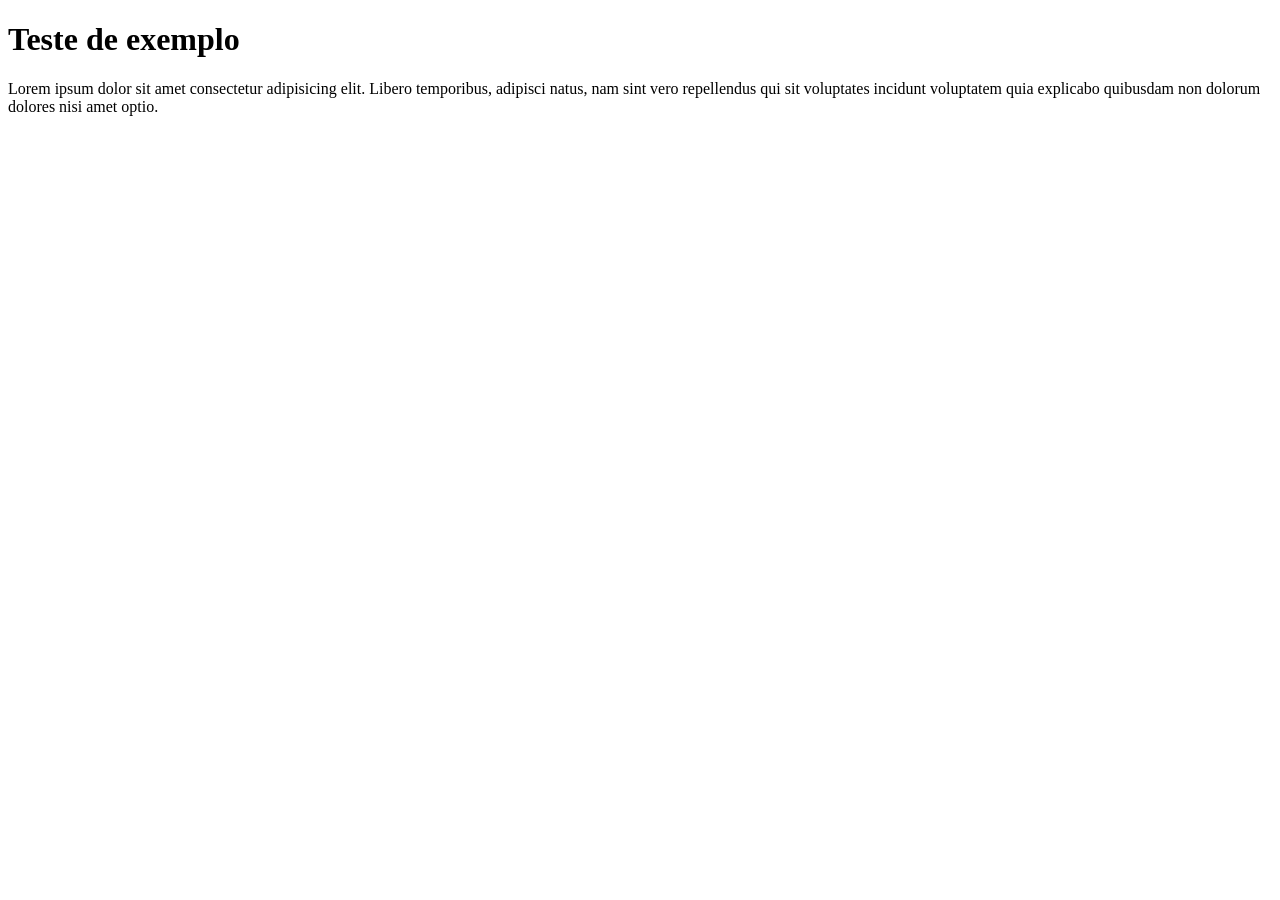
==== index.html @ 9bbe3262 "Criei a página principal" ====
<!DOCTYPE html>
<html lang="pt-br">
<head>
  <meta charset="UTF-8">
  <meta name="viewport" content="width=device-width, initial-scale=1.0">
  <title>Projeto Redes Sociais</title>
  <link rel="shortcut icon" href="favicon.ico" type="image/x-icon">
</head>
<body>
  <h1>Teste de exemplo</h1>
  <p>Lorem ipsum dolor sit amet consectetur adipisicing elit. Libero temporibus, adipisci natus, nam sint vero repellendus qui sit voluptates incidunt voluptatem quia explicabo quibusdam non dolorum dolores nisi amet optio.</p>
</body>
</html>
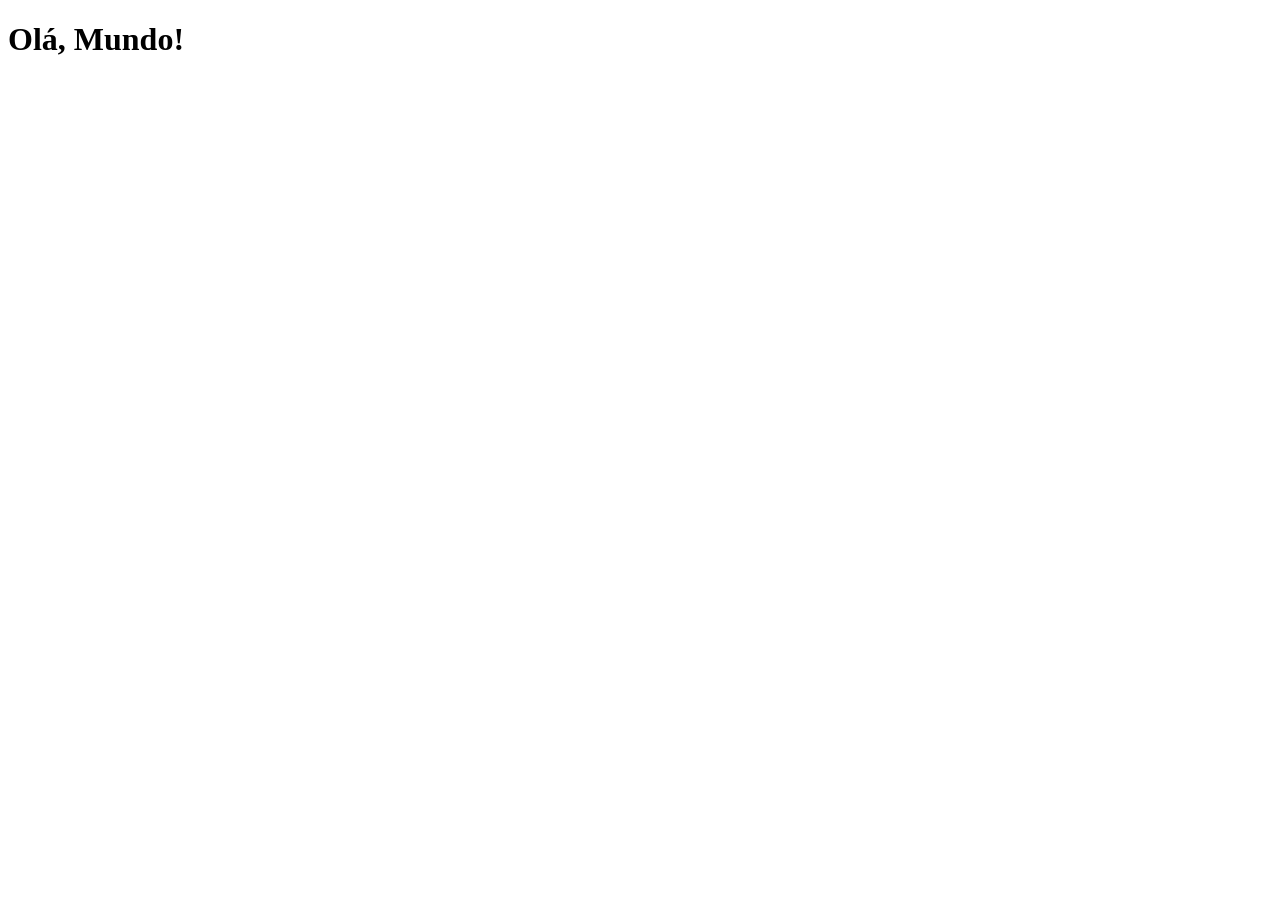
==== commit 29135e1a: "Update index.html" ====
--- a/index.html
+++ b/index.html
@@ -7,7 +7,6 @@
   <link rel="shortcut icon" href="favicon.ico" type="image/x-icon">
 </head>
 <body>
-  <h1>Teste de exemplo</h1>
-  <p>Lorem ipsum dolor sit amet consectetur adipisicing elit. Libero temporibus, adipisci natus, nam sint vero repellendus qui sit voluptates incidunt voluptatem quia explicabo quibusdam non dolorum dolores nisi amet optio.</p>
+  <h1>Olá, Mundo!</h1>
 </body>
 </html>
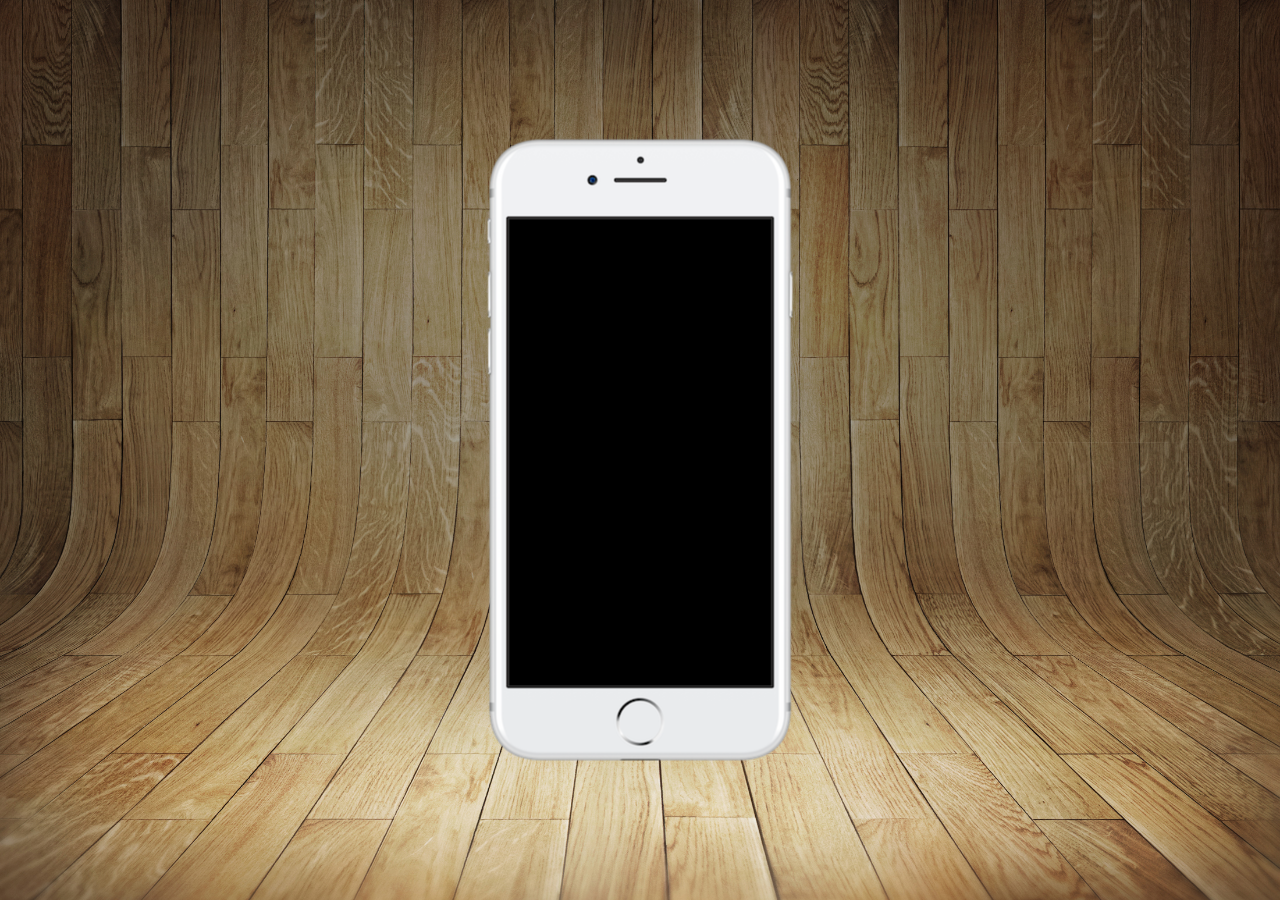
==== commit 383e3b50: "Criando a página inicial do projeto" ====
--- a/index.html
+++ b/index.html
@@ -5,8 +5,13 @@
   <meta name="viewport" content="width=device-width, initial-scale=1.0">
   <title>Projeto Redes Sociais</title>
   <link rel="shortcut icon" href="favicon.ico" type="image/x-icon">
+  <link rel="stylesheet" href="estilos/style.css">
 </head>
 <body>
-  <h1>Olá, Mundo!</h1>
+  <main>
+    <section id="telefone">
+    </section>
+    <section id="redes-sociais"></section>
+  </main>
 </body>
 </html>
--- a/estilos/style.css
+++ b/estilos/style.css
@@ -0,0 +1,30 @@
+@charset "UTF-8";
+
+* {
+  margin: 0px;
+  padding: 0px;
+  font-family: Arial, Helvetica, sans-serif;
+}
+
+body {
+  background: url(../imagens/fundo-madeira.jpg) top center / cover no-repeat fixed;
+  height: 100vh;
+  width: 100vw;
+}
+
+main {
+  height: 100vh;
+  position: relative;
+}
+
+/* SESSÕES */
+
+section#telefone {
+  position: absolute;
+  top: 50%;
+  left: 50%;
+  transform: translate(-50%, -50%);
+  background: url(../imagens/frame-iphone.png) no-repeat;
+  height: 627px;
+  width: 311px;
+}
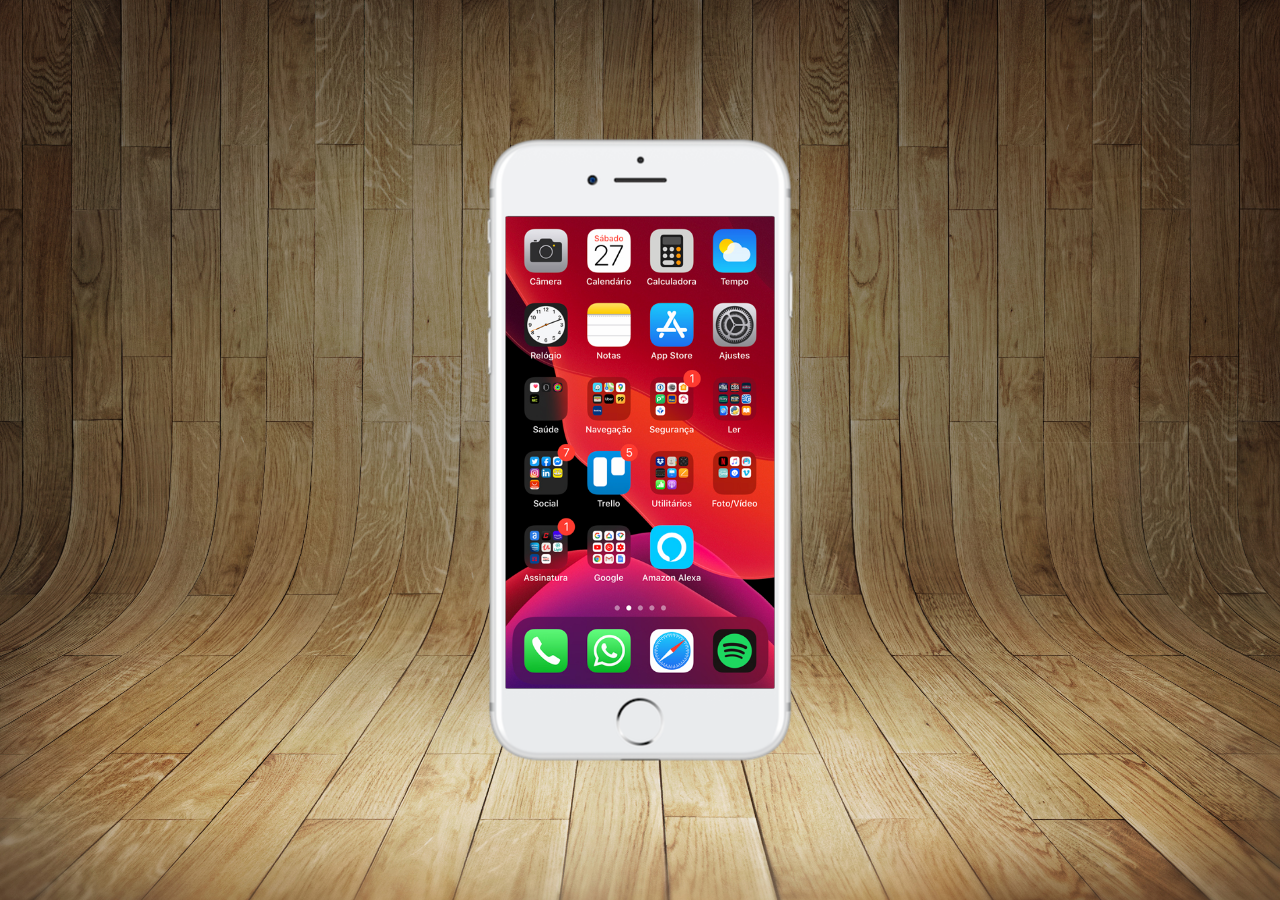
==== commit 5ba4eecc: "Posicionando o conteúdo do site" ====
--- a/index.html
+++ b/index.html
@@ -10,6 +10,7 @@
 <body>
   <main>
     <section id="telefone">
+      <iframe src="home.html" frameborder="0" name="tela" id="tela"></iframe>
     </section>
     <section id="redes-sociais"></section>
   </main>
--- a/estilos/style.css
+++ b/estilos/style.css
@@ -27,4 +27,12 @@
   background: url(../imagens/frame-iphone.png) no-repeat;
   height: 627px;
   width: 311px;
+}
+
+iframe#tela {
+  position: relative;
+  top: 80px;
+  left: 21px;
+  height: 472px;
+  width: 269px;
 }
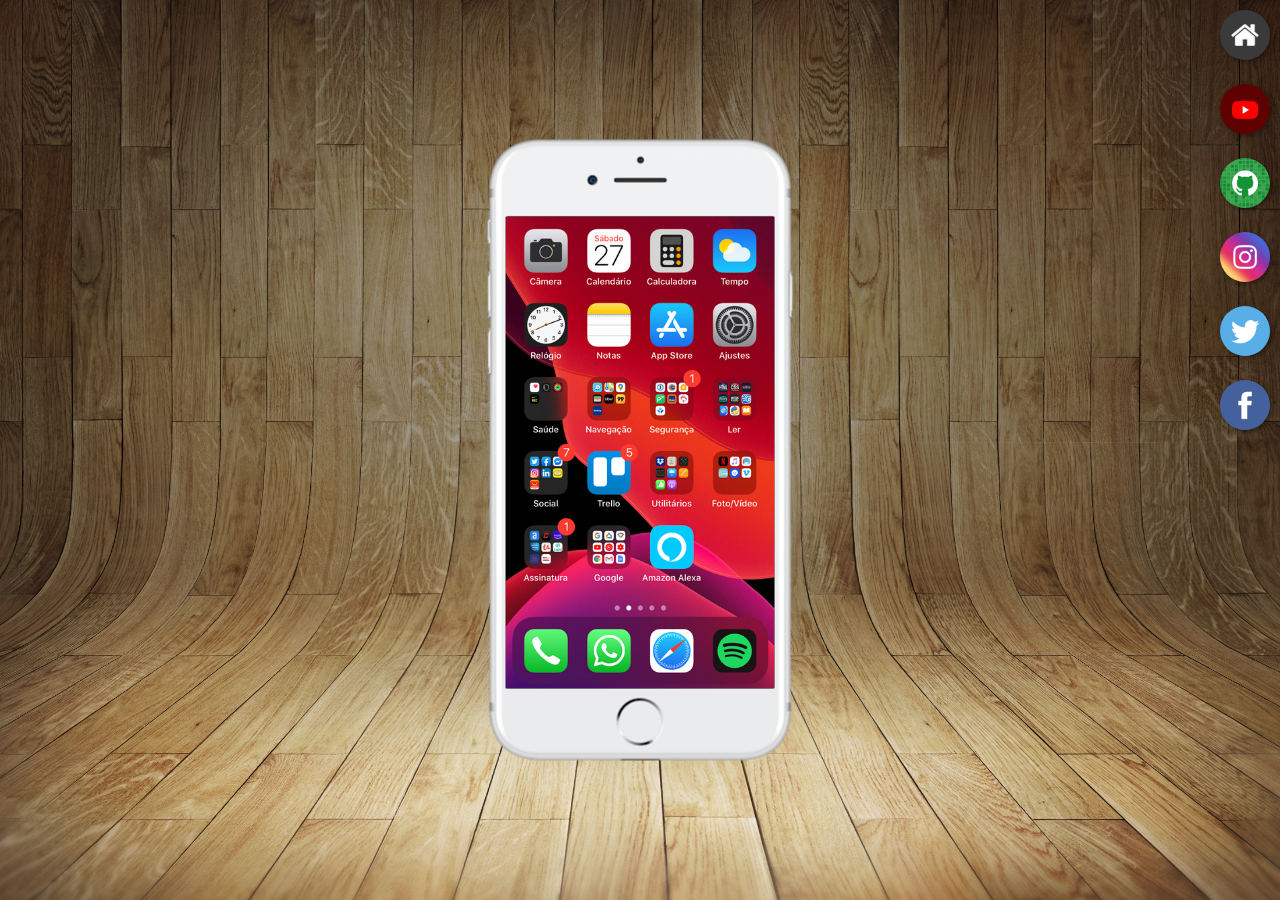
==== commit 90403146: "Criando os botões para redes sociais" ====
--- a/index.html
+++ b/index.html
@@ -10,9 +10,18 @@
 <body>
   <main>
     <section id="telefone">
-      <iframe src="home.html" frameborder="0" name="tela" id="tela"></iframe>
+      <iframe src="home.html" frameborder="0" name="tela" id="tela">
+        Seu navegador não é compatível com isso.
+      </iframe>
     </section>
-    <section id="redes-sociais"></section>
+    <section id="redes-sociais">
+      <a href="#" target="tela"><img src="imagens/logo-home.jpg" alt="Home"></a><br>
+      <a href="#" target="tela"><img src="imagens/logo-youtube.jpg" alt="YouTube"></a><br>
+      <a href="#" target="tela"><img src="imagens/logo-github.jpg" alt="GitHub"></a><br>
+      <a href="#" target="tela"><img src="imagens/logo-instagram.jpg" alt="Instagram"></a><br>
+      <a href="#" target="tela"><img src="imagens/logo-twitter.jpg" alt="Twitter"></a><br>
+      <a href="#" target="tela"><img src="imagens/logo-facebook.jpg" alt="Facebook"></a>
+    </section>
   </main>
 </body>
 </html>
--- a/estilos/style.css
+++ b/estilos/style.css
@@ -35,4 +35,23 @@
   left: 21px;
   height: 472px;
   width: 269px;
+}
+
+section#redes-sociais {
+  text-align: right;
+}
+
+section#redes-sociais img {
+  border-radius: 50%;
+  box-sizing: border-box;
+  box-shadow: 2px 2px 5px rgba(0, 0, 0, 0.400);
+  margin: 10px;
+  width: 50px;
+}
+
+section#redes-sociais img:hover {
+  border: 2px solid rgba(255, 255, 255, 0.600);
+  box-shadow: 5px 5px 10px rgba(0, 0, 0, 0.600);
+  transform: translate(-3px, -3px);
+  transition: transform 0.2s, border 0.2s;
 }
